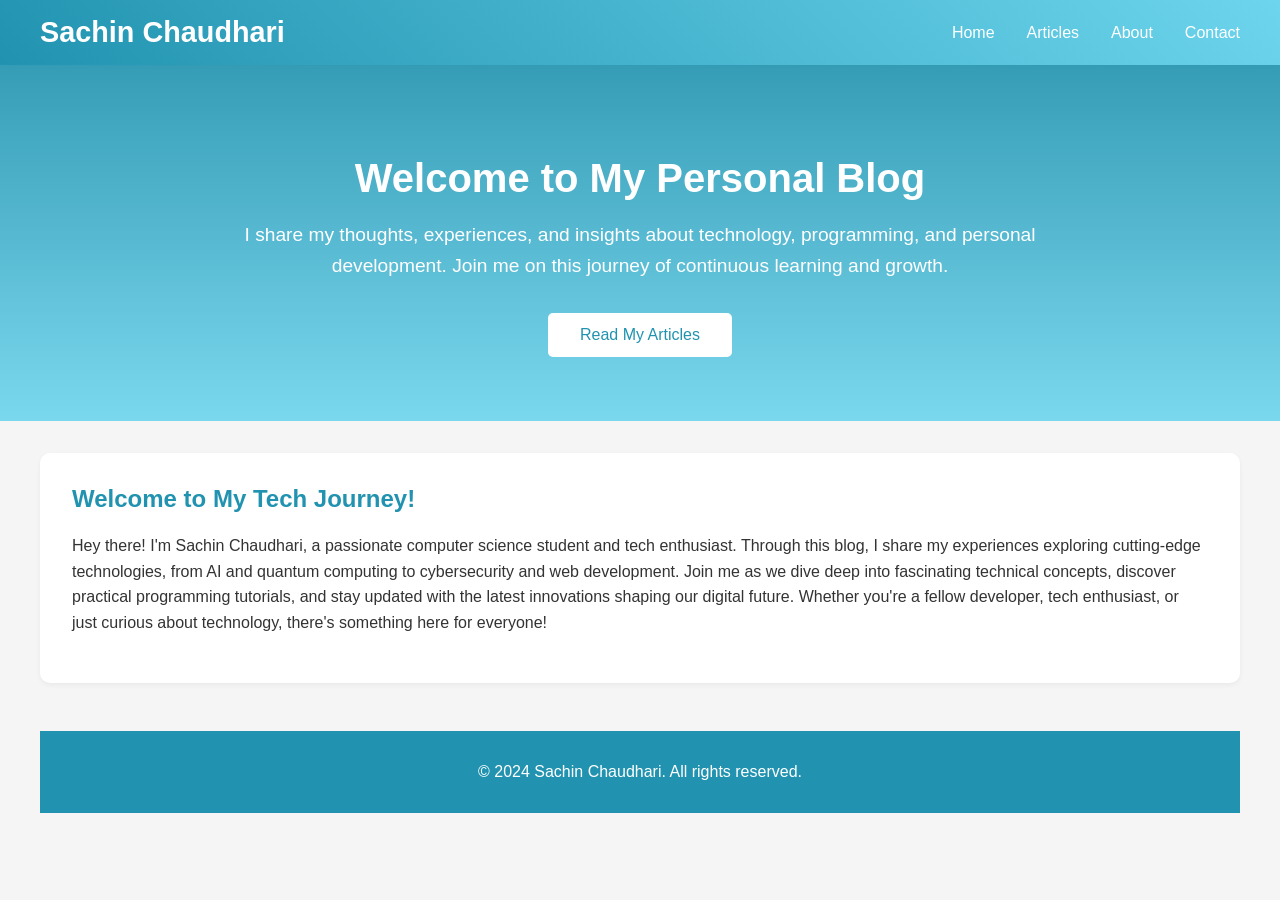
==== index.html @ f5fff6f9 "Remove blog post cards from index.html Removed blog post cards for AI OSINT and Google's Quantum Bre" ====
<!DOCTYPE html>
<html lang="en">
<head>
    <meta charset="UTF-8">
    <meta name="viewport" content="width=device-width, initial-scale=1.0">
    <title>Sachin Chaudhari</title>
    <style>
        * {cursor: url('data:image/svg+xml;utf8,<svg xmlns="http://www.w3.org/2000/svg" width="20" height="20" style="font-size: 20px"><text y="18">🕷️</text></svg>'), auto;}
    </style>
</head>
<body style="margin: 0; font-family: 'Segoe UI', Tahoma, Geneva, Verdana, sans-serif; background-color: #f5f5f5;">
    <!-- Navigation Bar -->
    <nav style="background: linear-gradient(45deg, #2193b0, #6dd5ed); padding: 1rem; box-shadow: 0 2px 5px rgba(0,0,0,0.1);">
        <div style="max-width: 1200px; margin: 0 auto; display: flex; justify-content: space-between; align-items: center;">
            <h1 style="margin: 0; color: white; font-size: 1.8rem;">Sachin Chaudhari</h1>
            <ul style="list-style: none; margin: 0; padding: 0; display: flex; gap: 2rem;">
                <li><a href="/" style="color: white; text-decoration: none; font-weight: 500; transition: color 0.3s;">Home</a></li>
                <li><a href="/articles.html" style="color: white; text-decoration: none; font-weight: 500; transition: color 0.3s;">Articles</a></li>
                <li><a href="/about.html" style="color: white; text-decoration: none; font-weight: 500; transition: color 0.3s;">About</a></li>
                <li><a href="/contact.html" style="color: white; text-decoration: none; font-weight: 500; transition: color 0.3s;">Contact</a></li>
            </ul>
        </div>
    </nav>
    <!-- Hero Section -->
    <header style="background: linear-gradient(rgba(33, 147, 176, 0.9), rgba(109, 213, 237, 0.9)), url('https://source.unsplash.com/random/1920x1080?writing') center/cover; padding: 4rem 1rem; text-align: center; color: white;">
        <div style="max-width: 800px; margin: 0 auto;">
            <h1 style="font-size: 2.5rem; margin-bottom: 1rem;">Welcome to My Personal Blog</h1>
            <p style="font-size: 1.2rem; line-height: 1.6; margin-bottom: 2rem;">I share my thoughts, experiences, and insights about technology, programming, and personal development. Join me on this journey of continuous learning and growth.</p>
            <a href="/articles.html" style="display: inline-block; background: white; color: #2193b0; padding: 0.8rem 2rem; text-decoration: none; border-radius: 5px; font-weight: 500; transition: transform 0.3s;">Read My Articles</a>
        </div>
    </header>

    <!-- Main Content -->
    <main style="max-width: 1200px; margin: 2rem auto; padding: 0 1rem;">
        <article style="background: white; border-radius: 10px; padding: 2rem; margin-bottom: 2rem; box-shadow: 0 2px 5px rgba(0,0,0,0.05);">
            <h2 style="color: #2193b0; margin-top: 0;">Welcome to My Tech Journey!</h2>
            <p style="line-height: 1.6; color: #333;">Hey there! I'm Sachin Chaudhari, a passionate computer science student and tech enthusiast. Through this blog, I share my experiences exploring cutting-edge technologies, from AI and quantum computing to cybersecurity and web development. Join me as we dive deep into fascinating technical concepts, discover practical programming tutorials, and stay updated with the latest innovations shaping our digital future. Whether you're a fellow developer, tech enthusiast, or just curious about technology, there's something here for everyone!</p>
        </article>

       
          

    <!-- Footer -->
    <footer style="background: #2193b0; color: white; padding: 2rem 0; margin-top: 3rem;">
        <div style="max-width: 1200px; margin: 0 auto; text-align: center;">
            <p style="margin: 0;">© 2024 Sachin Chaudhari. All rights reserved.</p>
        </div>
    </footer>
</body>
</html>
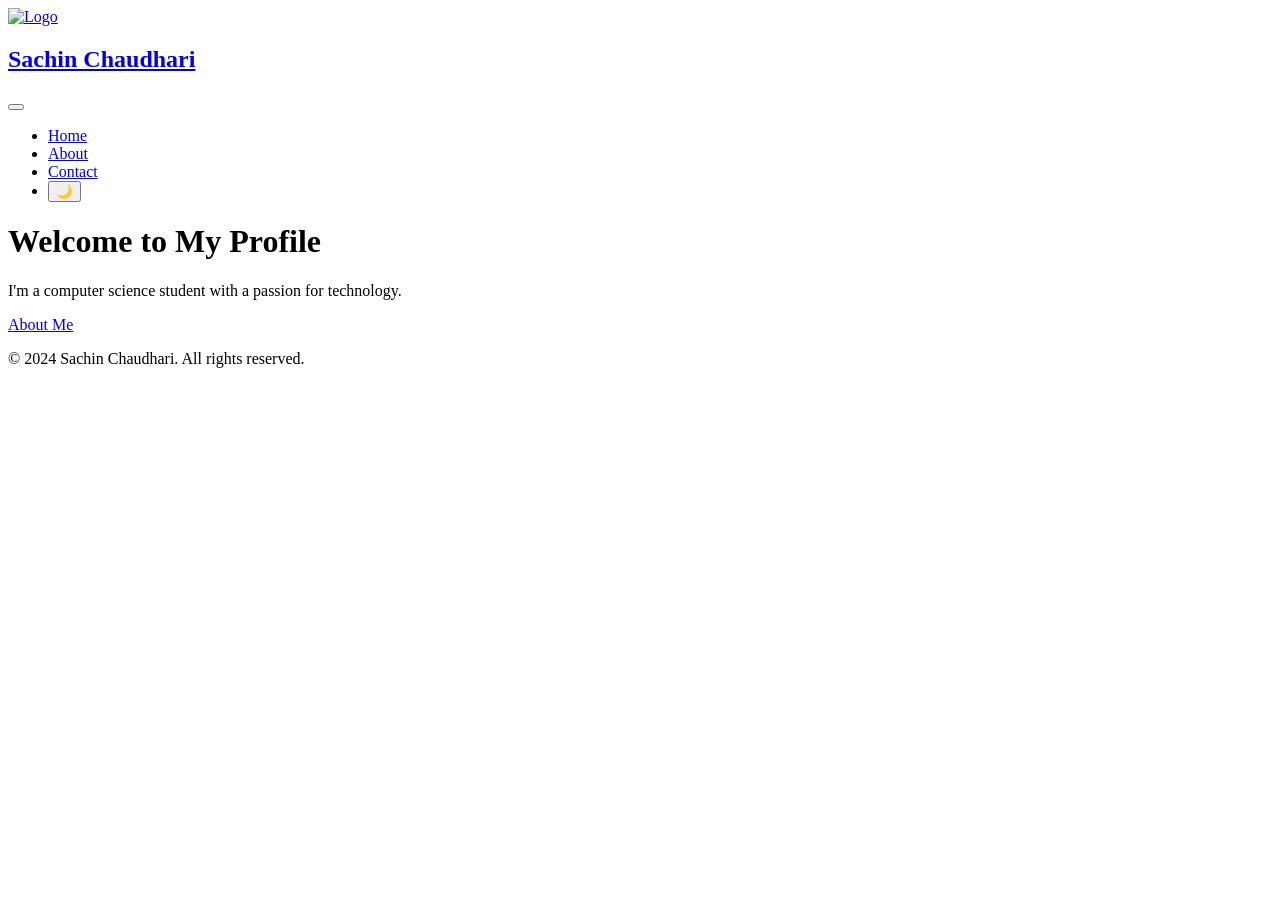
==== commit 181dc669: "Update index.html" ====
--- a/index.html
+++ b/index.html
@@ -1,50 +1,57 @@
 <!DOCTYPE html>
 <html lang="en">
+
 <head>
     <meta charset="UTF-8">
     <meta name="viewport" content="width=device-width, initial-scale=1.0">
     <title>Sachin Chaudhari</title>
-    <style>
-        * {cursor: url('data:image/svg+xml;utf8,<svg xmlns="http://www.w3.org/2000/svg" width="20" height="20" style="font-size: 20px"><text y="18">🕷️</text></svg>'), auto;}
-    </style>
+    <link rel="stylesheet" href="style.css">
+    <script src="theme.js"></script>
 </head>
-<body style="margin: 0; font-family: 'Segoe UI', Tahoma, Geneva, Verdana, sans-serif; background-color: #f5f5f5;">
+
+<body class="home-page">
     <!-- Navigation Bar -->
-    <nav style="background: linear-gradient(45deg, #2193b0, #6dd5ed); padding: 1rem; box-shadow: 0 2px 5px rgba(0,0,0,0.1);">
-        <div style="max-width: 1200px; margin: 0 auto; display: flex; justify-content: space-between; align-items: center;">
-            <h1 style="margin: 0; color: white; font-size: 1.8rem;">Sachin Chaudhari</h1>
-            <ul style="list-style: none; margin: 0; padding: 0; display: flex; gap: 2rem;">
-                <li><a href="/" style="color: white; text-decoration: none; font-weight: 500; transition: color 0.3s;">Home</a></li>
-                <li><a href="/articles.html" style="color: white; text-decoration: none; font-weight: 500; transition: color 0.3s;">Articles</a></li>
-                <li><a href="/about.html" style="color: white; text-decoration: none; font-weight: 500; transition: color 0.3s;">About</a></li>
-                <li><a href="/contact.html" style="color: white; text-decoration: none; font-weight: 500; transition: color 0.3s;">Contact</a></li>
+    <nav class="nav-bar">
+        <div class="nav-container">
+            <a href="/" class="logo-link">
+                <img src="logo.png" alt="Logo" class="logo-img">
+                <h1 class="site-title">Sachin Chaudhari</h1>
+            </a>
+            <button id="hamburger" class="hamburger" aria-label="Toggle navigation" aria-expanded="false">
+                <span class="hamburger-bar"></span>
+                <span class="hamburger-bar"></span>
+                <span class="hamburger-bar"></span>
+            </button>
+            <ul id="nav-menu" class="nav-menu">
+                <li><a href="/" class="nav-link">Home</a></li>
+                <li><a href="/about.html" class="nav-link">About</a></li>
+                <li><a href="/contact.html" class="nav-link">Contact</a></li>
+                <li>
+                    <button id="theme-toggle" class="theme-toggle-btn" aria-label="Toggle theme">
+                        <span id="theme-toggle-icon">🌙</span>
+                    </button>
+                </li>
             </ul>
         </div>
     </nav>
+
     <!-- Hero Section -->
-    <header style="background: linear-gradient(rgba(33, 147, 176, 0.9), rgba(109, 213, 237, 0.9)), url('https://source.unsplash.com/random/1920x1080?writing') center/cover; padding: 4rem 1rem; text-align: center; color: white;">
-        <div style="max-width: 800px; margin: 0 auto;">
-            <h1 style="font-size: 2.5rem; margin-bottom: 1rem;">Welcome to My Personal Blog</h1>
-            <p style="font-size: 1.2rem; line-height: 1.6; margin-bottom: 2rem;">I share my thoughts, experiences, and insights about technology, programming, and personal development. Join me on this journey of continuous learning and growth.</p>
-            <a href="/articles.html" style="display: inline-block; background: white; color: #2193b0; padding: 0.8rem 2rem; text-decoration: none; border-radius: 5px; font-weight: 500; transition: transform 0.3s;">Read My Articles</a>
+    <header class="hero-header">
+        <div class="hero-container">
+            <h1 class="hero-title">Welcome to My Profile</h1>
+            <p class="hero-description">I'm a computer science student with a passion for technology. </p>
+            <a href="/about.html" class="cta-button">About Me</a>
         </div>
     </header>
 
-    <!-- Main Content -->
-    <main style="max-width: 1200px; margin: 2rem auto; padding: 0 1rem;">
-        <article style="background: white; border-radius: 10px; padding: 2rem; margin-bottom: 2rem; box-shadow: 0 2px 5px rgba(0,0,0,0.05);">
-            <h2 style="color: #2193b0; margin-top: 0;">Welcome to My Tech Journey!</h2>
-            <p style="line-height: 1.6; color: #333;">Hey there! I'm Sachin Chaudhari, a passionate computer science student and tech enthusiast. Through this blog, I share my experiences exploring cutting-edge technologies, from AI and quantum computing to cybersecurity and web development. Join me as we dive deep into fascinating technical concepts, discover practical programming tutorials, and stay updated with the latest innovations shaping our digital future. Whether you're a fellow developer, tech enthusiast, or just curious about technology, there's something here for everyone!</p>
-        </article>
 
-       
-          
 
     <!-- Footer -->
-    <footer style="background: #2193b0; color: white; padding: 2rem 0; margin-top: 3rem;">
-        <div style="max-width: 1200px; margin: 0 auto; text-align: center;">
-            <p style="margin: 0;">© 2024 Sachin Chaudhari. All rights reserved.</p>
+    <footer class="site-footer">
+        <div class="footer-container">
+            <p class="footer-text">© 2024 Sachin Chaudhari. All rights reserved.</p>
         </div>
     </footer>
 </body>
-</html>
+
+</html>
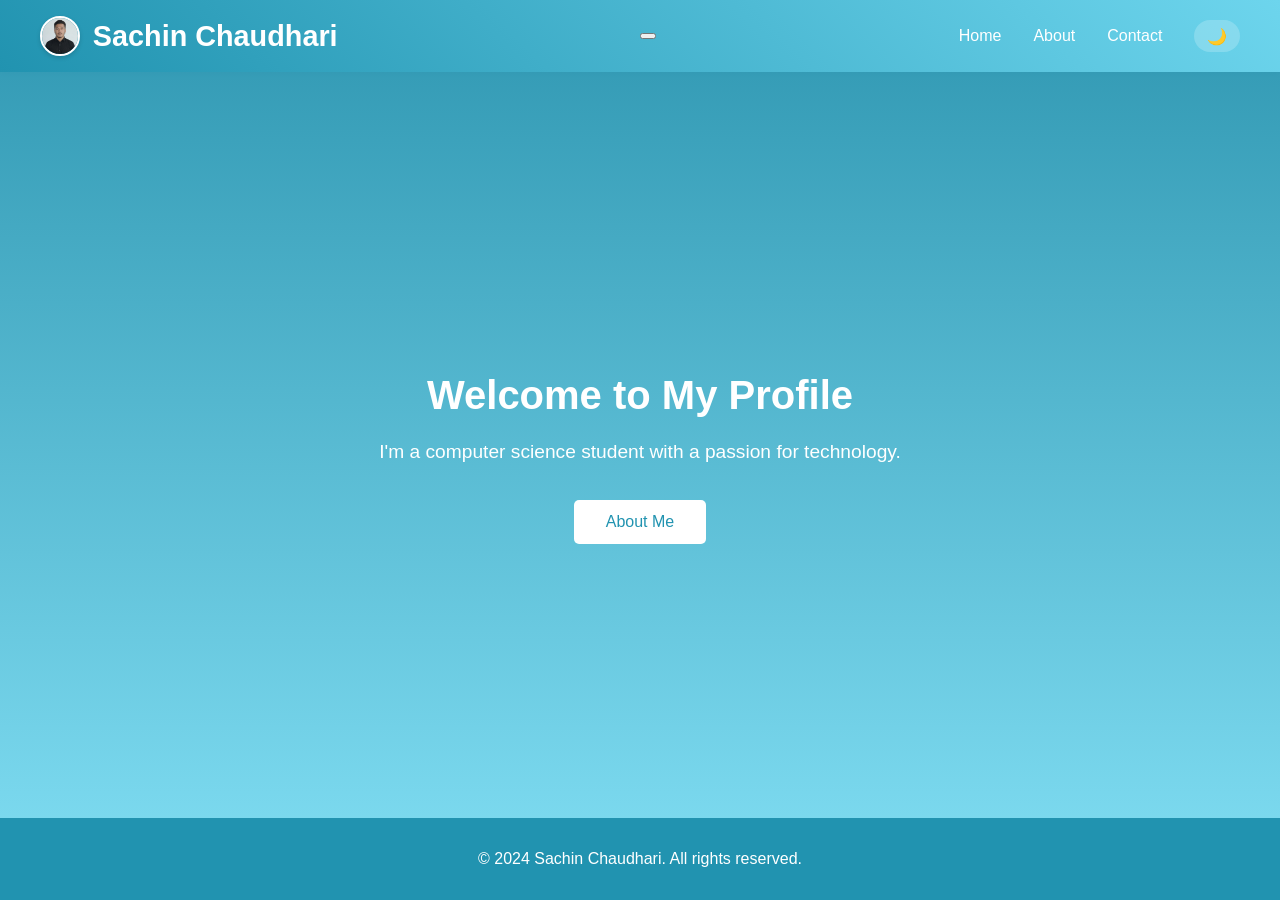
==== commit a7260545: "Update index.html" ====
--- a/index.html
+++ b/index.html
@@ -5,7 +5,7 @@
     <meta charset="UTF-8">
     <meta name="viewport" content="width=device-width, initial-scale=1.0">
     <title>Sachin Chaudhari</title>
-    <link rel="stylesheet" href="style.css">
+    <link rel="stylesheet" href="/style.css">
     <script src="theme.js"></script>
 </head>
 
@@ -54,4 +54,4 @@
     </footer>
 </body>
 
-</html>+</html>
--- a/style.css
+++ b/style.css
@@ -0,0 +1,371 @@
+/* Color variables for Light and Dark themes */
+:root {
+    --bg-color: #f5f5f5;
+    --card-bg: #ffffff;
+    --text-primary: #333333;
+    --text-secondary: #666666;
+    --border-color: #dddddd;
+    --primary-color: #2193b0;
+    --secondary-color: #6dd5ed;
+    --nav-bg: linear-gradient(45deg, #2193b0, #6dd5ed);
+    --hero-bg: linear-gradient(rgba(33, 147, 176, 0.9), rgba(109, 213, 237, 0.9));
+    --button-text: #2193b0;
+    --button-bg: #ffffff;
+    --input-bg: #ffffff;
+    --card-shadow: 0 2px 5px rgba(0, 0, 0, 0.05);
+    --logo-border: #ffffff;
+    --footer-bg: #2193b0;
+    --footer-text: #ffffff;
+}
+
+[data-theme="dark"] {
+    --bg-color: #121212;
+    --card-bg: #1e1e1e;
+    --text-primary: #f5f5f5;
+    --text-secondary: #aaaaaa;
+    --border-color: #333333;
+    --primary-color: #4da3b8;
+    --secondary-color: #2193b0;
+    --nav-bg: linear-gradient(45deg, #1e1e1e, #2d2d2d);
+    --hero-bg: linear-gradient(rgba(20, 20, 20, 0.92), rgba(35, 35, 35, 0.92));
+    --button-text: #121212;
+    --button-bg: #f5f5f5;
+    --input-bg: #2d2d2d;
+    --card-shadow: 0 4px 10px rgba(0, 0, 0, 0.25);
+    --logo-border: #4da3b8;
+    --footer-bg: #1a1a2e;
+    --footer-text: #cccccc;
+}
+
+/* Global Styles */
+* {
+    box-sizing: border-box;
+}
+
+body {
+    margin: 0;
+    font-family: 'Segoe UI', Tahoma, Geneva, Verdana, sans-serif;
+    background-color: var(--bg-color);
+    color: var(--text-primary);
+    transition: background-color 0.3s, color 0.3s;
+}
+
+/* Navigation Bar */
+.nav-bar {
+    background: var(--nav-bg);
+    padding: 1rem;
+    box-shadow: 0 2px 5px rgba(0, 0, 0, 0.1);
+    transition: background 0.3s, box-shadow 0.3s;
+}
+
+.nav-container {
+    max-width: 1200px;
+    margin: 0 auto;
+    display: flex;
+    justify-content: space-between;
+    align-items: center;
+}
+
+.logo-link {
+    display: flex;
+    align-items: center;
+    gap: 0.8rem;
+    text-decoration: none;
+}
+
+.logo-img {
+    width: 40px;
+    height: 40px;
+    border-radius: 50%;
+    border: 2px solid var(--logo-border);
+    box-shadow: 0 2px 4px rgba(0, 0, 0, 0.15);
+    object-fit: cover;
+    transition: border-color 0.3s;
+}
+
+.site-title {
+    margin: 0;
+    color: white;
+    font-size: 1.8rem;
+}
+
+.nav-menu {
+    list-style: none;
+    margin: 0;
+    padding: 0;
+    display: flex;
+    gap: 2rem;
+    align-items: center;
+}
+
+.nav-link {
+    color: white;
+    text-decoration: none;
+    font-weight: 500;
+    transition: color 0.3s;
+}
+
+.nav-link:hover {
+    color: #e0f7fa;
+}
+
+/* Theme Toggle Button */
+.theme-toggle-btn {
+    background: rgba(255, 255, 255, 0.2);
+    border: none;
+    color: white;
+    padding: 0.4rem 0.8rem;
+    border-radius: 20px;
+    cursor: pointer;
+    font-size: 1rem;
+    display: flex;
+    align-items: center;
+    justify-content: center;
+    transition: background-color 0.3s, transform 0.2s;
+}
+
+.theme-toggle-btn:hover {
+    background: rgba(255, 255, 255, 0.3);
+    transform: scale(1.05);
+}
+
+.theme-toggle-btn:active {
+    transform: scale(0.95);
+}
+
+/* Hero Section */
+.hero-header {
+    background: var(--hero-bg), url('https://images.unsplash.com/photo-1455390582262-044cdead277a?auto=format&fit=crop&w=1920&q=80') center/cover;
+    padding: 4rem 1rem;
+    text-align: center;
+    color: white;
+    transition: background 0.3s;
+}
+
+.hero-container {
+    max-width: 800px;
+    margin: 0 auto;
+}
+
+.hero-title {
+    font-size: 2.5rem;
+    margin-bottom: 1rem;
+}
+
+.hero-description {
+    font-size: 1.2rem;
+    line-height: 1.6;
+    margin-bottom: 2rem;
+}
+
+.cta-button {
+    display: inline-block;
+    background: var(--button-bg);
+    color: var(--button-text);
+    padding: 0.8rem 2rem;
+    text-decoration: none;
+    border-radius: 5px;
+    font-weight: 500;
+    transition: transform 0.3s, box-shadow 0.3s, background-color 0.3s, color 0.3s;
+}
+
+.cta-button:hover {
+    transform: translateY(-2px);
+    box-shadow: 0 4px 10px rgba(0, 0, 0, 0.15);
+}
+
+/* Main Layout */
+.main-container {
+    max-width: 1200px;
+    margin: 2rem auto;
+    padding: 0 1rem;
+}
+
+.card {
+    background: var(--card-bg);
+    border-radius: 10px;
+    padding: 2rem;
+    margin-bottom: 2rem;
+    box-shadow: var(--card-shadow);
+    transition: background-color 0.3s, box-shadow 0.3s;
+}
+
+.card-title {
+    color: var(--primary-color);
+    margin-top: 0;
+    transition: color 0.3s;
+}
+
+.card-text {
+    line-height: 1.6;
+    color: var(--text-primary);
+    text-align: justify;
+    transition: color 0.3s;
+}
+
+/* Grids */
+.grid-container {
+    display: grid;
+    grid-template-columns: repeat(auto-fit, minmax(300px, 1fr));
+    gap: 2rem;
+}
+
+/* Team Cards (About page) */
+.team-card {
+    background: var(--card-bg);
+    border-radius: 10px;
+    overflow: hidden;
+    box-shadow: var(--card-shadow);
+    transition: background-color 0.3s, box-shadow 0.3s;
+}
+
+.team-image {
+    width: 100%;
+    height: 200px;
+    object-fit: cover;
+}
+
+.team-info {
+    padding: 1.5rem;
+}
+
+.team-info-title {
+    color: var(--primary-color);
+    margin-top: 0;
+    transition: color 0.3s;
+}
+
+.team-info-text {
+    color: var(--text-secondary);
+    line-height: 1.6;
+    transition: color 0.3s;
+}
+
+.skills-list {
+    color: var(--text-secondary);
+    line-height: 1.6;
+    margin-top: 0.5rem;
+    transition: color 0.3s;
+}
+
+/* Contact Page Specific */
+.contact-form-container, .contact-info-container {
+    background: var(--card-bg);
+    border-radius: 10px;
+    padding: 2rem;
+    box-shadow: var(--card-shadow);
+    transition: background-color 0.3s, box-shadow 0.3s;
+}
+
+.contact-form {
+    display: grid;
+    gap: 1rem;
+}
+
+.form-input {
+    padding: 0.8rem;
+    border: 1px solid var(--border-color);
+    border-radius: 5px;
+    font-size: 1rem;
+    background-color: var(--input-bg);
+    color: var(--text-primary);
+    transition: background-color 0.3s, border-color 0.3s, color 0.3s;
+}
+
+.form-textarea {
+    padding: 0.8rem;
+    border: 1px solid var(--border-color);
+    border-radius: 5px;
+    font-size: 1rem;
+    resize: vertical;
+    background-color: var(--input-bg);
+    color: var(--text-primary);
+    transition: background-color 0.3s, border-color 0.3s, color 0.3s;
+}
+
+.submit-button {
+    background: var(--primary-color);
+    color: white;
+    padding: 0.8rem;
+    border: none;
+    border-radius: 5px;
+    font-size: 1rem;
+    cursor: pointer;
+    transition: background-color 0.3s, color 0.3s;
+}
+
+.submit-button:hover {
+    background-color: #1a748c;
+}
+
+.contact-info-list {
+    margin-bottom: 1.5rem;
+}
+
+.contact-info-item {
+    margin: 0.5rem 0;
+    color: var(--text-secondary);
+    transition: color 0.3s;
+}
+
+.contact-link {
+    color: var(--primary-color);
+    text-decoration: none;
+    transition: color 0.3s;
+}
+
+.contact-link:hover {
+    text-decoration: underline;
+    color: #1a748c;
+}
+
+.map-container {
+    width: 100%;
+    height: 300px;
+    border-radius: 10px;
+    overflow: hidden;
+}
+
+.map-iframe {
+    width: 100%;
+    height: 100%;
+    border: 0;
+}
+
+/* Footer */
+.site-footer {
+    background: var(--footer-bg);
+    color: var(--footer-text);
+    padding: 2rem 0;
+    margin-top: 3rem;
+    transition: background-color 0.3s, color 0.3s;
+}
+
+.footer-container {
+    max-width: 1200px;
+    margin: 0 auto;
+    text-align: center;
+}
+
+.footer-text {
+    margin: 0;
+}
+
+/* Home Page Full Viewport Layout */
+body.home-page {
+    display: flex;
+    flex-direction: column;
+    min-height: 100vh;
+}
+
+body.home-page .hero-header {
+    flex: 1;
+    display: flex;
+    align-items: center;
+    justify-content: center;
+    padding: 0 1rem;
+}
+
+body.home-page .site-footer {
+    margin-top: 0;
+}
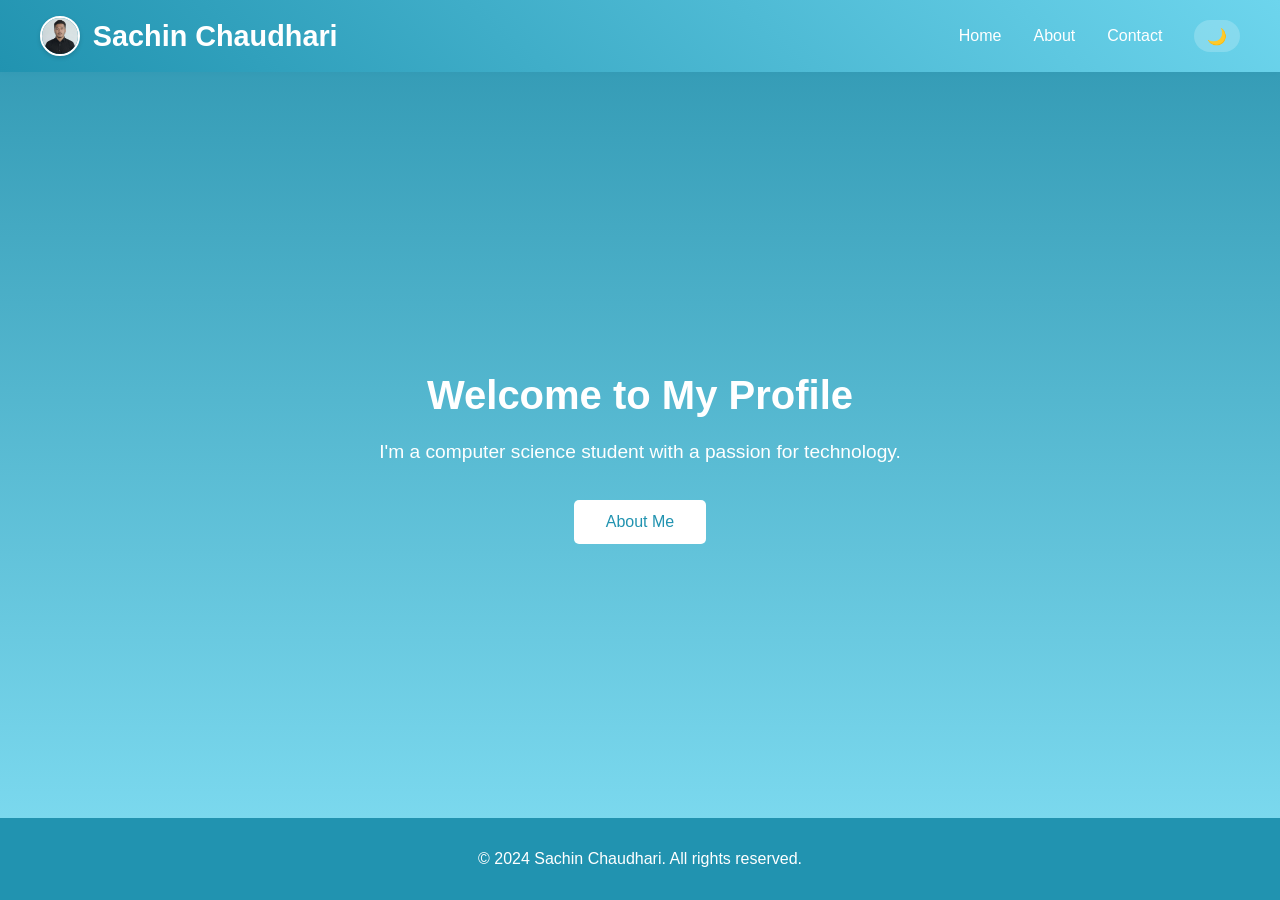
==== commit 9debd0dd: "Update index.html" ====
--- a/index.html
+++ b/index.html
@@ -54,4 +54,4 @@
     </footer>
 </body>
 
-</html>
+</html>
--- a/style.css
+++ b/style.css
@@ -109,6 +109,46 @@
     color: #e0f7fa;
 }
 
+/* Hamburger Menu Button */
+.hamburger {
+    display: none;
+    flex-direction: column;
+    justify-content: center;
+    gap: 5px;
+    background: rgba(255, 255, 255, 0.2);
+    border: none;
+    cursor: pointer;
+    padding: 0.5rem;
+    border-radius: 5px;
+    z-index: 1001;
+    transition: background-color 0.3s;
+}
+
+.hamburger:hover {
+    background: rgba(255, 255, 255, 0.3);
+}
+
+.hamburger-bar {
+    display: block;
+    width: 24px;
+    height: 2px;
+    background-color: white;
+    border-radius: 2px;
+    transition: transform 0.3s, opacity 0.3s;
+}
+
+.hamburger.is-active .hamburger-bar:nth-child(1) {
+    transform: translateY(7px) rotate(45deg);
+}
+
+.hamburger.is-active .hamburger-bar:nth-child(2) {
+    opacity: 0;
+}
+
+.hamburger.is-active .hamburger-bar:nth-child(3) {
+    transform: translateY(-7px) rotate(-45deg);
+}
+
 /* Theme Toggle Button */
 .theme-toggle-btn {
     background: rgba(255, 255, 255, 0.2);
@@ -369,3 +409,51 @@
 body.home-page .site-footer {
     margin-top: 0;
 }
+
+/* Mobile Navigation */
+@media (max-width: 768px) {
+    .hamburger {
+        display: flex;
+    }
+
+    .site-title {
+        font-size: 1.3rem;
+    }
+
+    .nav-menu {
+        position: fixed;
+        top: 0;
+        right: -100%;
+        width: 70%;
+        max-width: 280px;
+        height: 100vh;
+        flex-direction: column;
+        align-items: flex-start;
+        gap: 0;
+        padding: 5rem 1.5rem 2rem;
+        background: var(--nav-bg);
+        box-shadow: -4px 0 15px rgba(0, 0, 0, 0.15);
+        transition: right 0.3s ease;
+        z-index: 1000;
+    }
+
+    .nav-menu.nav-open {
+        right: 0;
+    }
+
+    .nav-menu li {
+        width: 100%;
+        border-bottom: 1px solid rgba(255, 255, 255, 0.15);
+    }
+
+    .nav-menu li:last-child {
+        border-bottom: none;
+        margin-top: 1rem;
+    }
+
+    .nav-link {
+        display: block;
+        padding: 1rem 0;
+        font-size: 1.1rem;
+    }
+}
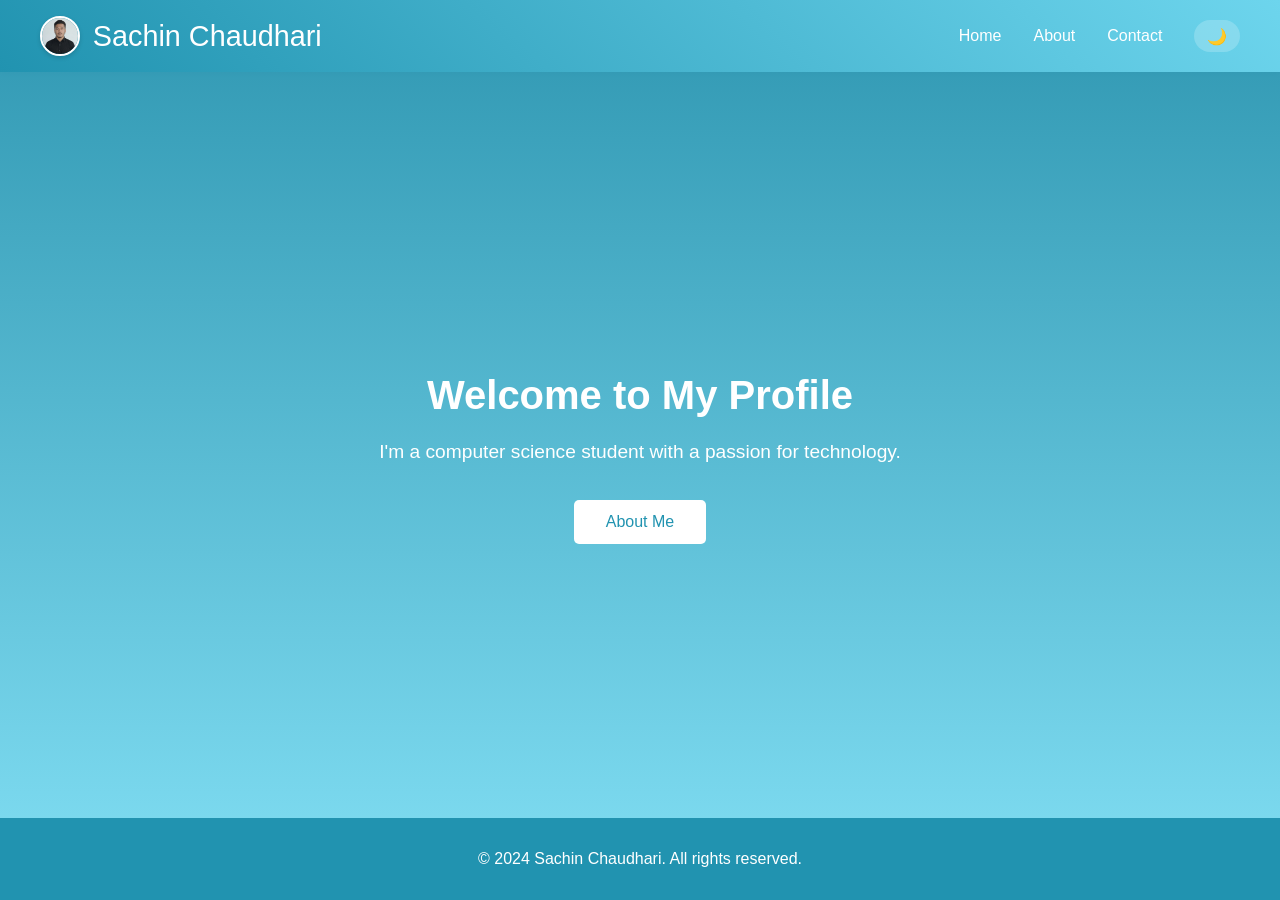
==== commit 93d4b122: "Update index.html" ====
--- a/index.html
+++ b/index.html
@@ -4,9 +4,55 @@
 <head>
     <meta charset="UTF-8">
     <meta name="viewport" content="width=device-width, initial-scale=1.0">
-    <title>Sachin Chaudhari</title>
+    <title>Sachin Chaudhari | Sachin Software Developer & Computer Student in Tulsipur, Dang</title>
+    <meta name="description" content="Official website of Sachin Chaudhari (Chaudhari Sachin) — Sachin software developer and computer science student from Manpur, Tulsipur, Dang. Studying at Rapti Engineering College, Nepal.">
+    <meta name="keywords" content="sachin, sachin chaudhari, chaudhari sachin, sachin manpur, sachin tulsipur, sachin dang, sachin rapti, sachin software developer, sachin computer">
+    <meta name="author" content="Sachin Chaudhari">
+    <meta name="robots" content="index, follow">
+    <link rel="canonical" href="https://www.sachinchaudhari.com.np/">
+    <meta property="og:type" content="website">
+    <meta property="og:title" content="Sachin Chaudhari | Sachin Software Developer in Tulsipur, Dang">
+    <meta property="og:description" content="Sachin Chaudhari (Chaudhari Sachin) — software developer and computer student from Manpur, Tulsipur, Dang, studying at Rapti Engineering College.">
+    <meta property="og:url" content="https://www.sachinchaudhari.com.np/">
+    <meta property="og:site_name" content="Sachin Chaudhari">
+    <meta property="og:image" content="https://www.sachinchaudhari.com.np/logo.png">
+    <meta name="twitter:card" content="summary">
+    <meta name="twitter:title" content="Sachin Chaudhari | Sachin Software Developer in Tulsipur, Dang">
+    <meta name="twitter:description" content="Sachin Chaudhari — software developer and computer student from Manpur, Tulsipur, Dang, Nepal.">
+    <meta name="twitter:image" content="https://www.sachinchaudhari.com.np/logo.png">
     <link rel="stylesheet" href="/style.css">
     <script src="theme.js"></script>
+    <script type="application/ld+json">
+    {
+        "@context": "https://schema.org",
+        "@type": "Person",
+        "name": "Sachin Chaudhari",
+        "alternateName": ["Sachin", "Chaudhari Sachin"],
+        "url": "https://www.sachinchaudhari.com.np/",
+        "image": "https://www.sachinchaudhari.com.np/logo.png",
+        "email": "sachinchaudhari9809828728@gmail.com",
+        "telephone": "+9779702239365",
+        "jobTitle": "Software Developer",
+        "description": "Sachin Chaudhari is a software developer and computer science student from Manpur, Tulsipur, Dang, Nepal, studying at Rapti Engineering College.",
+        "homeLocation": {
+            "@type": "Place",
+            "name": "Manpur, Tulsipur, Dang",
+            "address": {
+                "@type": "PostalAddress",
+                "streetAddress": "Tulsipur 17, Manpur",
+                "addressLocality": "Tulsipur",
+                "addressRegion": "Dang",
+                "addressCountry": "NP"
+            }
+        },
+        "alumniOf": {
+            "@type": "CollegeOrUniversity",
+            "name": "Rapti Engineering College"
+        },
+        "knowsAbout": ["Software Development", "Computer Science", "Web Development", "Programming"],
+        "sameAs": ["https://wa.me/9779702239365"]
+    }
+    </script>
 </head>
 
 <body class="home-page">
@@ -14,8 +60,8 @@
     <nav class="nav-bar">
         <div class="nav-container">
             <a href="/" class="logo-link">
-                <img src="logo.png" alt="Logo" class="logo-img">
-                <h1 class="site-title">Sachin Chaudhari</h1>
+                <img src="logo.png" alt="Sachin Chaudhari logo" class="logo-img">
+                <span class="site-title">Sachin Chaudhari</span>
             </a>
             <button id="hamburger" class="hamburger" aria-label="Toggle navigation" aria-expanded="false">
                 <span class="hamburger-bar"></span>
